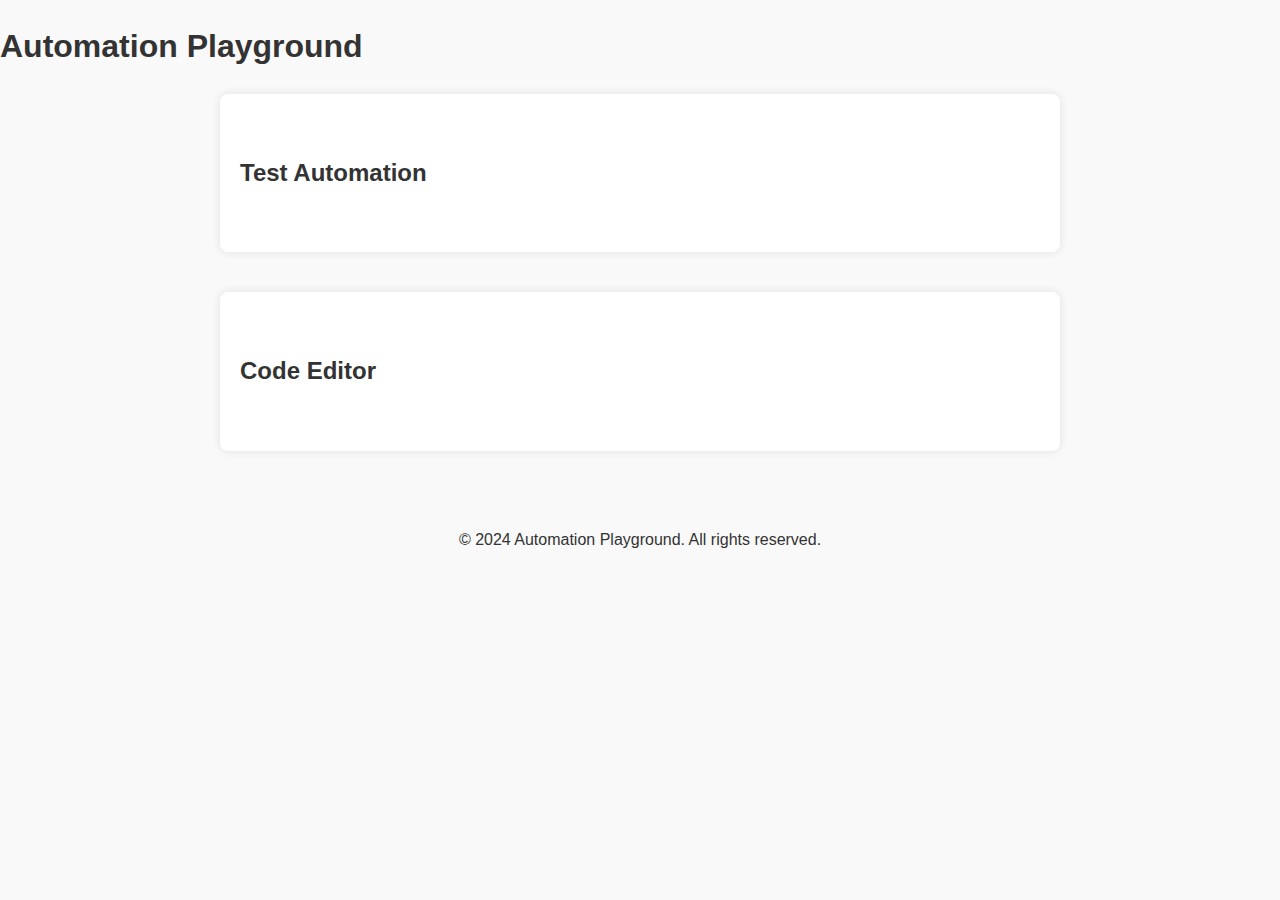
==== automation-playground.html @ 169d219f "test" ====
<!DOCTYPE html>
<html lang="en">
<head>
    <meta charset="UTF-8">
    <meta name="viewport" content="width=device-width, initial-scale=1.0">
    <title>Automation Playground</title>
    <link rel="stylesheet" href="styles.css">
</head>
<body>
    <header>
        <h1>Automation Playground</h1>
    </header>

    <main>
        <section id="test-automation">
            <h2>Test Automation</h2>
            <!-- Add your test automation content here -->
        </section>

        <section id="code-editor">
            <h2>Code Editor</h2>
            <!-- Add your code editor content here -->
        </section>
    </main>

    <footer>
        <p>&copy; 2024 Automation Playground. All rights reserved.</p>
    </footer>
</body>
</html>
---- styles.css ----
/* Basic styling */
body {
    font-family: Arial, sans-serif;
    margin: 0;
    padding: 0;
    line-height: 1.6;
    background-color: #f9f9f9;
    color: #333;
}
nav {
    background-color: #333;
    padding: 10px;
    text-align: center;
}
nav ul {
    list-style-type: none;
    padding: 0;
    margin: 0;
}
nav ul li {
    display: inline;
    margin-right: 20px;
}
nav ul li a {
    text-decoration: none;
    color: #fff;
    font-weight: bold;
}
nav ul li a:hover {
    color: #ddd;
}
.hero-image {
    position: relative;
    text-align: center;
    color: white;
}
.hero-image img {
    width: 100%;
    max-height: 600px;
    height: auto;
    object-fit: cover;
}
.hero-text {
    position: absolute;
    top: 50%;
    left: 50%;
    transform: translate(-50%, -50%);
    color: white;
    text-shadow: 2px 2px 4px rgba(0, 0, 0, 0.7);
}
section {
    padding: 40px 20px;
    margin: 0 auto;
    max-width: 800px;
    background-color: white;
    margin-bottom: 40px;
    box-shadow: 0 0 10px rgba(0, 0, 0, 0.1);
    border-radius: 8px;
}
section h2 {
    color: #333;
    margin-bottom: 20px;
}
section p {
    margin-bottom: 20px;
}
section ul {
    list-style-type: none;
    padding: 0;
}
section ul li {
    margin-bottom: 10px;
}
section ul li strong {
    color: #555;
}

/* Center the footer */
footer {
    text-align: center;
    padding: 20px 0;
}
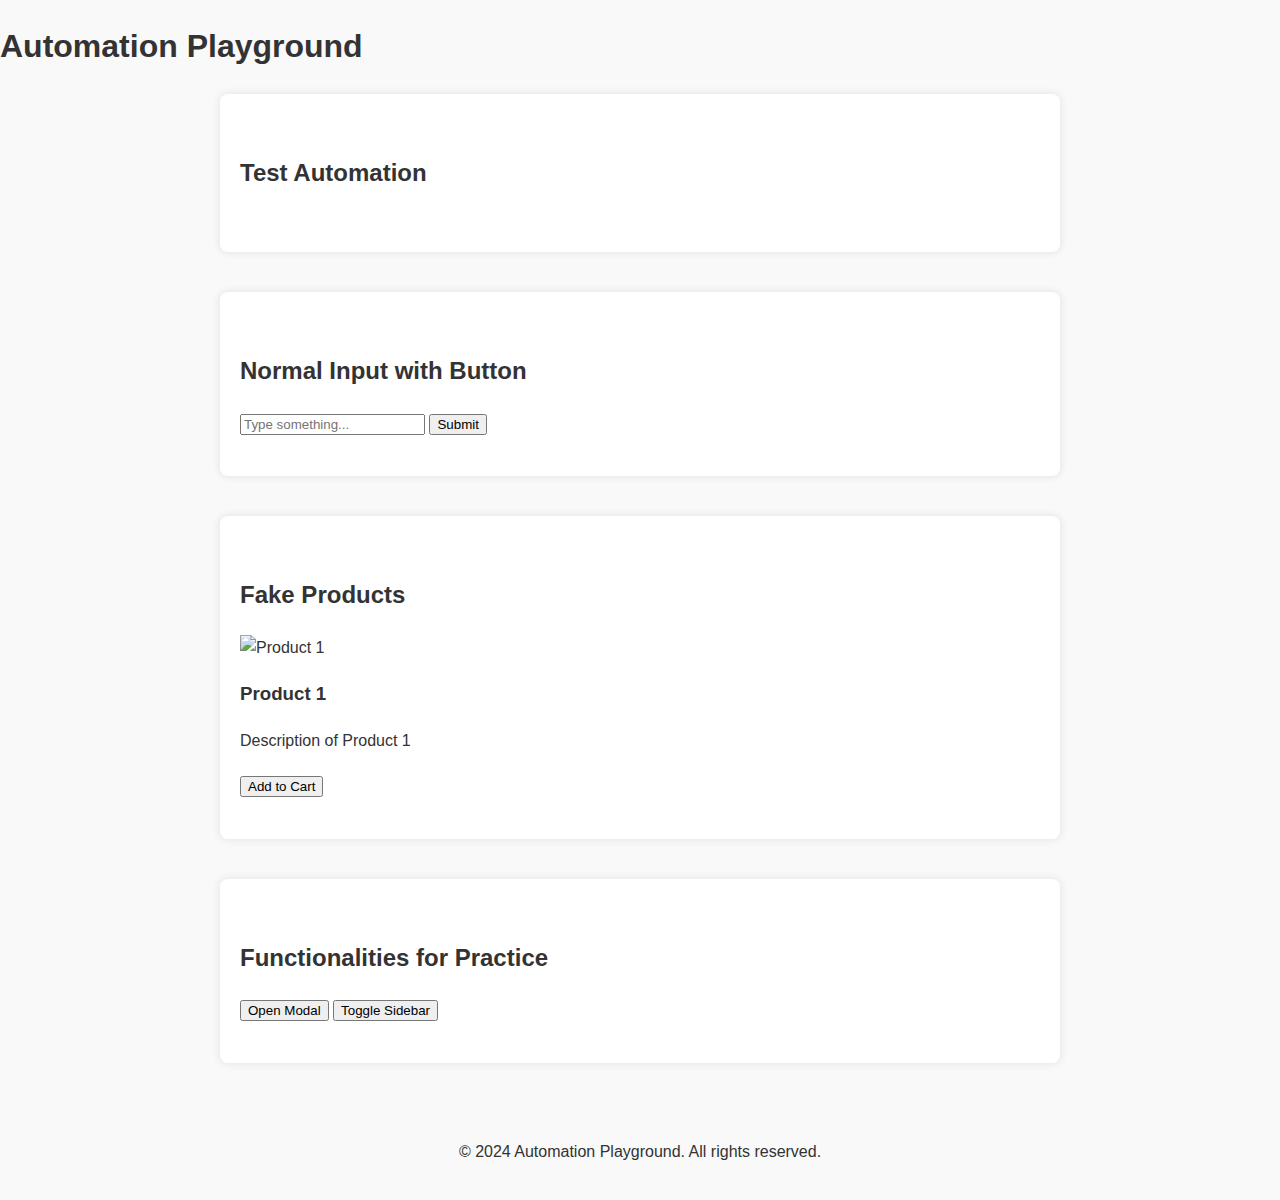
==== commit 825f18eb: "Update automation-playground.html" ====
--- a/automation-playground.html
+++ b/automation-playground.html
@@ -17,10 +17,35 @@
             <!-- Add your test automation content here -->
         </section>
 
-        <section id="code-editor">
-            <h2>Code Editor</h2>
-            <!-- Add your code editor content here -->
+        <section id="normal-input">
+            <h2>Normal Input with Button</h2>
+            <input type="text" id="input-field" placeholder="Type something...">
+            <button id="submit-button">Submit</button>
         </section>
+        
+        <section id="fake-products">
+            <h2>Fake Products</h2>
+            <div class="product">
+                <img src="product1.jpg" alt="Product 1">
+                <h3>Product 1</h3>
+                <p>Description of Product 1</p>
+                <button>Add to Cart</button>
+            </div>
+            <!-- Repeat this structure for other products -->
+        </section>
+
+        <section id="functionalities">
+            <h2>Functionalities for Practice</h2>
+            <!-- Add different functionalities here, for example: -->
+            <button id="open-modal">Open Modal</button>
+            <button id="toggle-sidebar">Toggle Sidebar</button>
+            <!-- You can add more buttons or interactive elements to practice different functionalities -->
+        </section>
+        
+
+
+
+
     </main>
 
     <footer>
